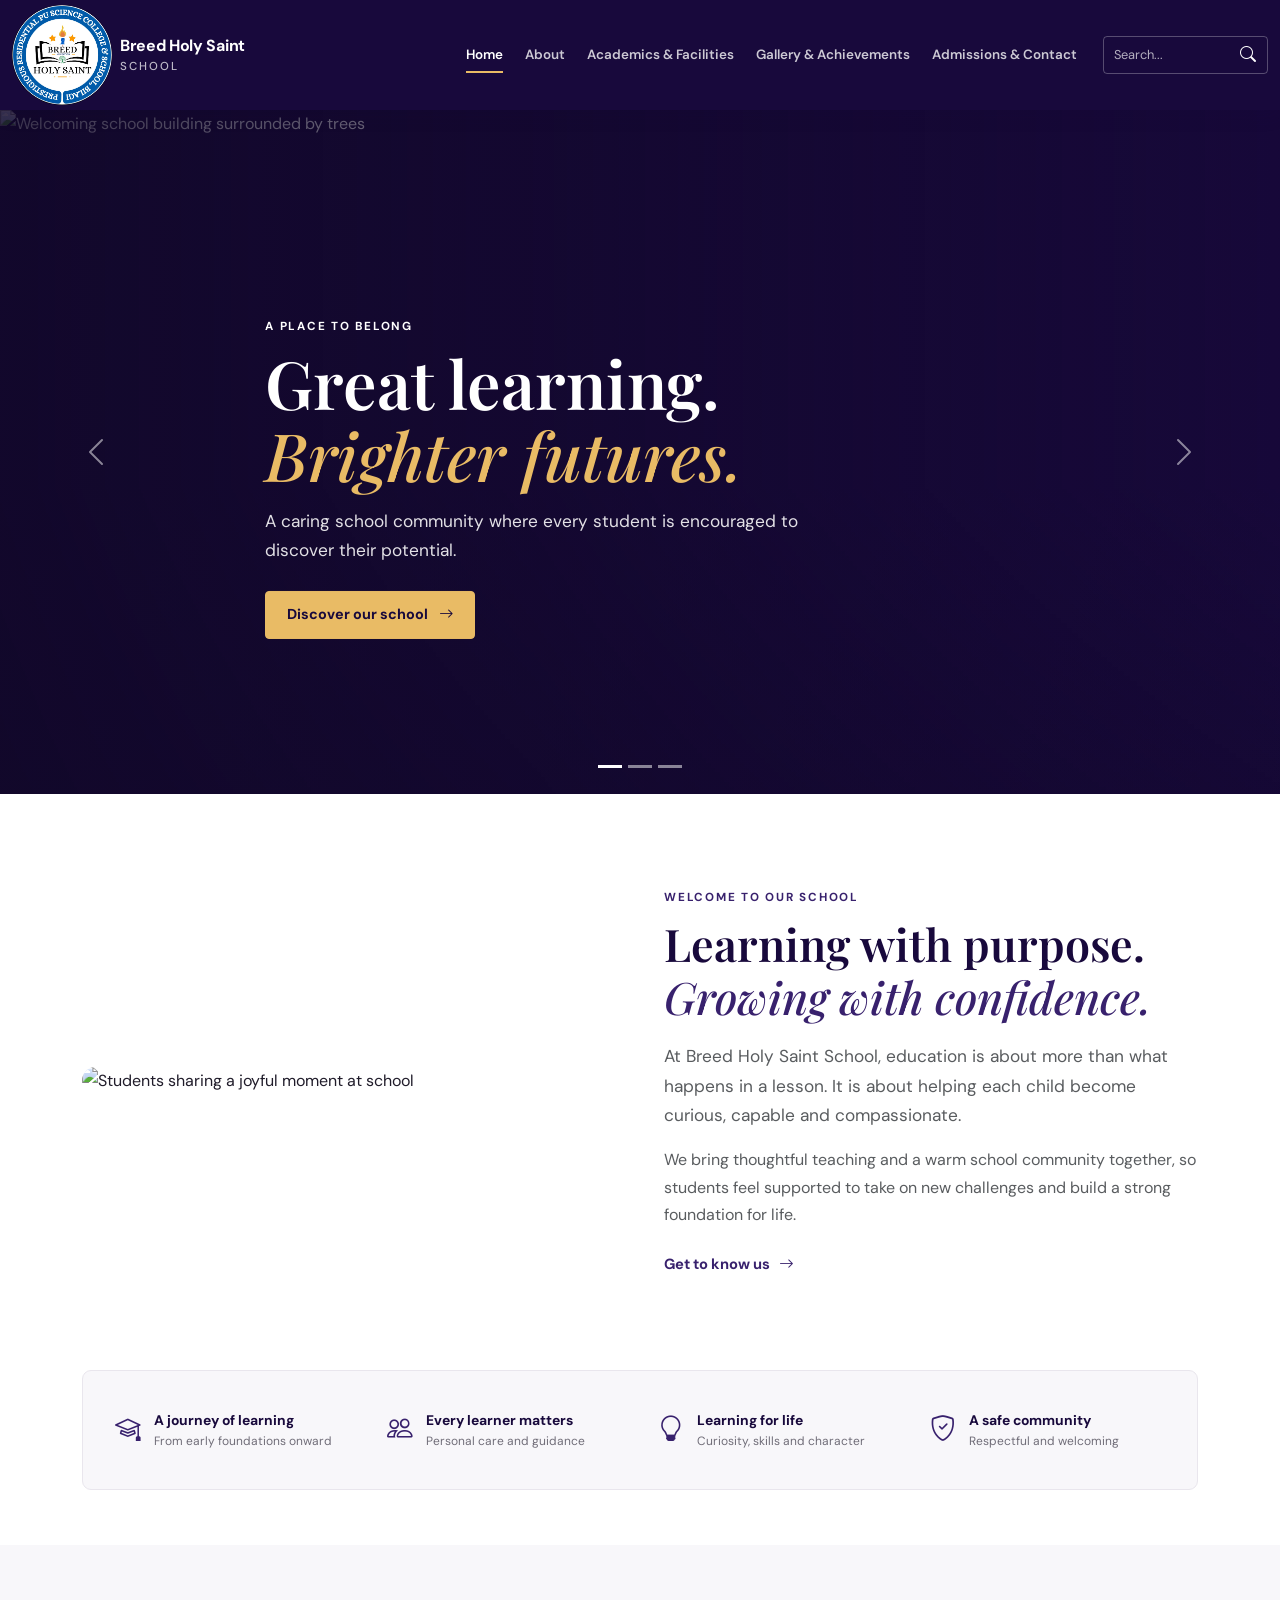
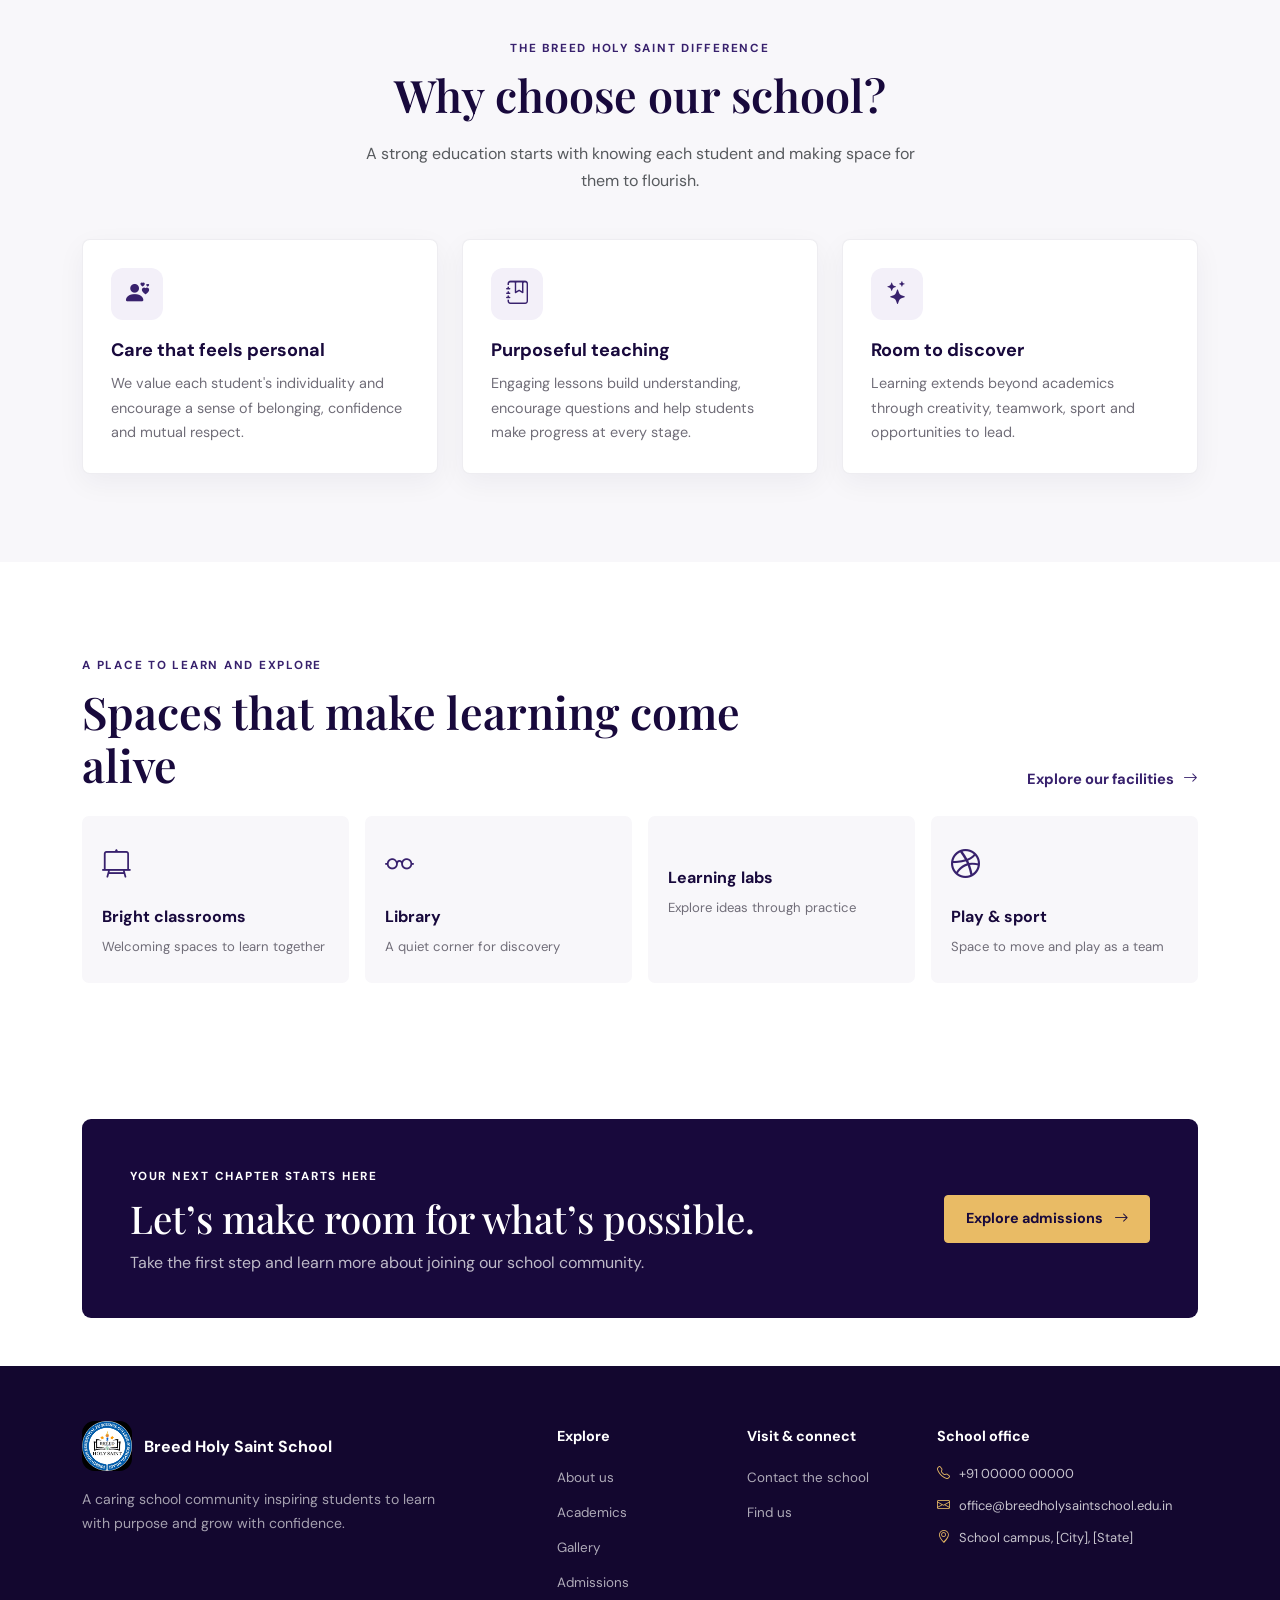
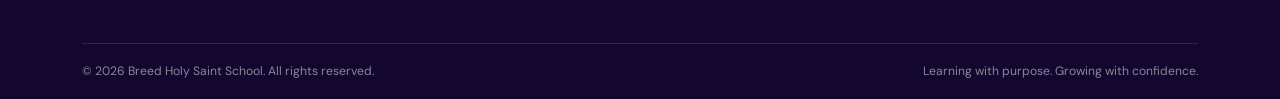
==== index.html @ 8483a45f "first commit" ====
<!doctype html>
<html lang="en">
  <head>
    <meta charset="utf-8">
    <meta name="viewport" content="width=device-width, initial-scale=1">
    <meta name="description" content="Discover Breed Holy Saint School: a caring, inspiring place to learn, grow and prepare for the future.">
    <title>Breed Holy Saint School | Learn, Grow, Flourish</title>
    <link rel="preconnect" href="https://fonts.googleapis.com">
    <link rel="preconnect" href="https://fonts.gstatic.com" crossorigin>
    <link href="https://fonts.googleapis.com/css2?family=DM+Sans:wght@400;500;600;700&family=Playfair+Display:wght@500;600;700&display=swap" rel="stylesheet">
    <link href="https://cdn.jsdelivr.net/npm/bootstrap@5.3.8/dist/css/bootstrap.min.css" rel="stylesheet">
    <link href="https://cdn.jsdelivr.net/npm/bootstrap-icons@1.11.3/font/bootstrap-icons.min.css" rel="stylesheet">
    <link href="assets/css/common.css" rel="stylesheet">
    <link href="assets/css/index.css" rel="stylesheet">
  </head>
  <body>
    <a class="skip-link" href="#main-content">Skip to main content</a>
    <nav class="navbar navbar-expand-lg navbar-dark site-navbar sticky-top" aria-label="Main navigation">
      <div class="container-fluid">
        <a class="navbar-brand d-flex align-items-center gap-2" href="index.html" aria-label="Breed Holy Saint School home"> <img src="./assets/images/HolySaintSchool.jpg.jpg" style="border-radius: 50%; height: 100px;"> <span class="brand-name">Breed Holy Saint <small>School</small></span> </a>
        <button class="navbar-toggler" type="button" data-bs-toggle="collapse" data-bs-target="#mainNav" aria-controls="mainNav" aria-expanded="false" aria-label="Toggle navigation"> <span class="navbar-toggler-icon"></span> </button>
        <div class="collapse navbar-collapse" id="mainNav">
          <ul class="navbar-nav ms-auto align-items-lg-center">
            <li class="nav-item">
              <a class="nav-link active" aria-current="page" href="index.html">Home</a>
            </li>
            <li class="nav-item">
              <a class="nav-link" href="about.html">About</a>
            </li>
            <li class="nav-item">
              <a class="nav-link" href="academics.html">Academics &amp; Facilities</a>
            </li>
            <li class="nav-item">
              <a class="nav-link" href="gallery.html">Gallery &amp; Achievements</a>
            </li>
            <li class="nav-item">
              <a class="nav-link" href="admissions.html">Admissions &amp; Contact</a>
            </li>
          </ul>
          <form class="nav-search ms-lg-3 mt-3 mt-lg-0" role="search" data-site-search>
            <label class="visually-hidden" for="site-search-home">Search the website</label>
            <input id="site-search-home" type="search" placeholder="Search..." aria-label="Search the website">
            <button type="submit" aria-label="Submit search"><i class="bi bi-search" aria-hidden="true"></i></button>
          </form>
        </div>
      </div>
    </nav>
    <main id="main-content">
      <section class="hero-carousel" aria-label="Life at Breed Holy Saint School">
        <div id="schoolCarousel" class="carousel slide carousel-fade" data-bs-ride="carousel" data-bs-interval="6000">
          <div class="carousel-indicators">
            <button type="button" data-bs-target="#schoolCarousel" data-bs-slide-to="0" class="active" aria-current="true" aria-label="Slide 1"></button>
            <button type="button" data-bs-target="#schoolCarousel" data-bs-slide-to="1" aria-label="Slide 2"></button>
            <button type="button" data-bs-target="#schoolCarousel" data-bs-slide-to="2" aria-label="Slide 3"></button>
          </div>
          <div class="carousel-inner">
            <div class="carousel-item active">
              <img src="https://images.unsplash.com/photo-1580582932707-520aed937b7b?auto=format&amp;fit=crop&amp;w=2000&amp;q=85" class="d-block w-100 hero-image" alt="Welcoming school building surrounded by trees">
              <div class="hero-shade"></div>
              <div class="container carousel-caption text-start">
                <span class="eyebrow text-white">A place to belong</span>
                <h1>Great learning.<br><em>Brighter futures.</em></h1>
                <p>A caring school community where every student is encouraged to discover their potential.</p>
                <a class="btn btn-gold" href="about.html">Discover our school <i class="bi bi-arrow-right ms-2"></i></a>
              </div>
            </div>
            <div class="carousel-item">
              <img src="https://images.unsplash.com/photo-1509062522246-3755977927d7?auto=format&amp;fit=crop&amp;w=2000&amp;q=85" class="d-block w-100 hero-image" alt="Students learning together in a bright classroom">
              <div class="hero-shade"></div>
              <div class="container carousel-caption text-start">
                <span class="eyebrow text-white">Curiosity in every classroom</span>
                <h2>Confident learners.<br><em>Kind citizens.</em></h2>
                <p>Meaningful lessons and supportive teachers help children thrive inside and outside the classroom.</p>
                <a class="btn btn-gold" href="academics.html">Explore academics <i class="bi bi-arrow-right ms-2"></i></a>
              </div>
            </div>
            <div class="carousel-item">
              <img src="https://images.unsplash.com/photo-1529390079861-591de354faf5?auto=format&amp;fit=crop&amp;w=2000&amp;q=85" class="d-block w-100 hero-image" alt="Students taking part in a school activity">
              <div class="hero-shade"></div>
              <div class="container carousel-caption text-start">
                <span class="eyebrow text-white">More than a classroom</span>
                <h2>Find your spark.<br><em>Grow together.</em></h2>
                <p>From sports and the arts to service and leadership, there is room here for every kind of talent.</p>
                <a class="btn btn-gold" href="gallery.html">See school life <i class="bi bi-arrow-right ms-2"></i></a>
              </div>
            </div>
          </div>
          <button class="carousel-control-prev" type="button" data-bs-target="#schoolCarousel" data-bs-slide="prev" aria-label="Previous slide"><span class="carousel-control-prev-icon"></span></button>
          <button class="carousel-control-next" type="button" data-bs-target="#schoolCarousel" data-bs-slide="next" aria-label="Next slide"><span class="carousel-control-next-icon"></span></button>
        </div>
      </section>
      <section class="welcome-section section-space">
        <div class="container">
          <div class="row g-5 align-items-center">
            <div class="col-lg-6">
              <div class="">
                <img src="https://images.unsplash.com/photo-1503676260728-1c00da094a0b?auto=format&amp;fit=crop&amp;w=1000&amp;q=85" alt="Students sharing a joyful moment at school" class="img-fluid rounded-4">
                
              </div>
            </div>
            <div class="col-lg-6">
              <span class="eyebrow">Welcome to our school</span>
              <h2 class="section-title">Learning with purpose.<br><em>Growing with confidence.</em></h2>
              <p class="text-muted lead-copy">At Breed Holy Saint School, education is about more than what happens in a lesson. It is about helping each child become curious, capable and compassionate.</p>
              <p class="text-muted">We bring thoughtful teaching and a warm school community together, so students feel supported to take on new challenges and build a strong foundation for life.</p>
              <a href="about.html" class="text-link">Get to know us <i class="bi bi-arrow-right"></i></a>
            </div>
          </div>
        </div>
      </section>
      <section class="quick-info section-space-sm">
        <div class="container">
          <div class="row g-0 info-strip">
            <div class="col-6 col-lg-3 info-item">
              <i class="bi bi-mortarboard"></i>
              <div><strong>A journey of learning</strong><span>From early foundations onward</span></div>
            </div>
            <div class="col-6 col-lg-3 info-item">
              <i class="bi bi-people"></i>
              <div><strong>Every learner matters</strong><span>Personal care and guidance</span></div>
            </div>
            <div class="col-6 col-lg-3 info-item">
              <i class="bi bi-lightbulb"></i>
              <div><strong>Learning for life</strong><span>Curiosity, skills and character</span></div>
            </div>
            <div class="col-6 col-lg-3 info-item">
              <i class="bi bi-shield-check"></i>
              <div><strong>A safe community</strong><span>Respectful and welcoming</span></div>
            </div>
          </div>
        </div>
      </section>
      <section class="section-space why-section">
        <div class="container">
          <div class="section-heading text-center">
            <span class="eyebrow">The Breed Holy Saint difference</span>
            <h2 class="section-title">Why choose our school?</h2>
            <p class="text-muted mx-auto">A strong education starts with knowing each student and making space for them to flourish.</p>
          </div>
          <div class="row g-4 mt-3">
            <div class="col-md-6 col-lg-4">
              <article class="feature-card">
                <span class="icon-box"><i class="bi bi-person-hearts"></i></span>
                <h3>Care that feels personal</h3>
                <p>We value each student's individuality and encourage a sense of belonging, confidence and mutual respect.</p>
              </article>
            </div>
            <div class="col-md-6 col-lg-4">
              <article class="feature-card">
                <span class="icon-box"><i class="bi bi-journal-bookmark"></i></span>
                <h3>Purposeful teaching</h3>
                <p>Engaging lessons build understanding, encourage questions and help students make progress at every stage.</p>
              </article>
            </div>
            <div class="col-md-6 col-lg-4">
              <article class="feature-card">
                <span class="icon-box"><i class="bi bi-stars"></i></span>
                <h3>Room to discover</h3>
                <p>Learning extends beyond academics through creativity, teamwork, sport and opportunities to lead.</p>
              </article>
            </div>
          </div>
        </div>
      </section>
      <section class="section-space facilities-section">
        <div class="container">
          <div class="row align-items-end mb-4">
            <div class="col-lg-8">
              <span class="eyebrow">A place to learn and explore</span>
              <h2 class="section-title mb-0">Spaces that make learning come alive</h2>
            </div>
            <div class="col-lg-4 text-lg-end mt-3 mt-lg-0">
              <a href="academics.html" class="text-link">Explore our facilities <i class="bi bi-arrow-right"></i></a>
            </div>
          </div>
          <div class="row g-3 facility-grid">
            <div class="col-6 col-lg-3">
              <div class="facility-tile">
                <i class="bi bi-easel2"></i>
                <h3>Bright classrooms</h3>
                <p>Welcoming spaces to learn together</p>
              </div>
            </div>
            <div class="col-6 col-lg-3">
              <div class="facility-tile">
                <i class="bi bi-eyeglasses"></i>
                <h3>Library</h3>
                <p>A quiet corner for discovery</p>
              </div>
            </div>
            <div class="col-6 col-lg-3">
              <div class="facility-tile">
                <i class="bi bi-flask"></i>
                <h3>Learning labs</h3>
                <p>Explore ideas through practice</p>
              </div>
            </div>
            <div class="col-6 col-lg-3">
              <div class="facility-tile">
                <i class="bi bi-dribbble"></i>
                <h3>Play &amp; sport</h3>
                <p>Space to move and play as a team</p>
              </div>
            </div>
          </div>
        </div>
      </section>
      <section class="admission-banner section-space-sm">
        <div class="container">
          <div class="admission-banner-inner">
            <div>
              <span class="eyebrow text-white">Your next chapter starts here</span>
              <h2>Let’s make room for what’s possible.</h2>
              <p>Take the first step and learn more about joining our school community.</p>
            </div>
            <a class="btn btn-gold flex-shrink-0" href="admissions.html">Explore admissions <i class="bi bi-arrow-right ms-2"></i></a>
          </div>
        </div>
      </section>
    </main>
    <footer class="site-footer">
      <div class="container">
        <div class="row gy-4">
          <div class="col-lg-5">
            <a class="footer-brand" href="index.html"> <span><img src="./assets/images/HolySaintSchool.jpg.jpg" style="border-radius: 25%; height: 50px;"> </span> <span>Breed Holy Saint School</span> </a>
            <p class="footer-intro">A caring school community inspiring students to learn with purpose and grow with confidence.</p>
          </div>
          <div class="col-6 col-lg-2">
            <h2 class="footer-heading">Explore</h2>
            <ul class="footer-links">
              <li>
                <a href="about.html">About us</a>
              </li>
              <li>
                <a href="academics.html">Academics</a>
              </li>
              <li>
                <a href="gallery.html">Gallery</a>
              </li>
              <li>
                <a href="admissions.html">Admissions</a>
              </li>
            </ul>
          </div>
          <div class="col-6 col-lg-2">
            <h2 class="footer-heading">Visit &amp; connect</h2>
            <ul class="footer-links">
              <li>
                <a href="admissions.html#contact">Contact the school</a>
              </li>
              <li>
                <a href="admissions.html#location">Find us</a>
              </li>
            </ul>
          </div>
          <div class="col-lg-3">
            <h2 class="footer-heading">School office</h2>
            <p class="footer-contact"><i class="bi bi-telephone"></i> +91 00000 00000</p>
            <p class="footer-contact"><i class="bi bi-envelope"></i> office@breedholysaintschool.edu.in</p>
            <p class="footer-contact"><i class="bi bi-geo-alt"></i> School campus, [City], [State]</p>
          </div>
        </div>
        <div class="footer-bottom"><span>© <span data-current-year></span> Breed Holy Saint School. All rights reserved.</span><span>Learning with purpose. Growing with confidence.</span></div>
      </div>
    </footer>
    <script src="https://cdn.jsdelivr.net/npm/bootstrap@5.3.8/dist/js/bootstrap.bundle.min.js"></script>
    <script src="assets/js/index.js"></script>
  </body>
</html>
---- assets/css/common.css ----
:root {
  --purple: #18093c;
  --purple-mid: #38216d;
  --purple-light: #f3f0f9;
  --gold: #e9bb65;
  --ink: #201c2a;
  --muted: #706d78;
  --line: #e9e6ed;
  --surface: #fff;
  --soft: #f8f7fa;
  --font-body: "DM Sans", sans-serif;
  --font-heading: "Playfair Display", Georgia, serif;
}
* {
  box-sizing: border-box;
}
html {
  scroll-behavior: smooth;
  scroll-padding-top: 90px;
}
body {
  margin: 0;
  color: var(--ink);
  background: var(--surface);
  font-family: var(--font-body);
  font-size: 16px;
  line-height: 1.7;
}
a {
  color: inherit;
}
.skip-link {
  position: absolute;
  z-index: 2000;
  top: 8px;
  left: 8px;
  padding: 8px 14px;
  color: var(--purple);
  background: white;
  border-radius: 5px;
  transform: translateY(-150%);
}
.skip-link:focus {
  transform: translateY(0);
}
.site-navbar {
  min-height: 82px;
  padding: 0px 0;
  background: var(--purple);
  box-shadow: 0 4px 18px rgb(24 9 60 / 13%);
}
.navbar-brand {
  margin-right: 1.5rem;
}
.brand-mark {
  display: inline-grid;
  width: 47px;
  height: 47px;
  place-items: center;
  flex: 0 0 auto;
  color: var(--purple);
  background: var(--gold);
  border: 2px solid rgb(255 255 255 / 75%);
  border-radius: 50%;
  font-size: 1.35rem;
}
.brand-name {
  color: #fff;
  font-size: 1rem;
  font-weight: 700;
  line-height: 1.15;
  letter-spacing: -.02em;
}
.brand-name small {
  display: block;
  margin-top: 4px;
  color: rgb(255 255 255 / 72%);
  font-size: .72rem;
  font-weight: 500;
  letter-spacing: .17em;
  text-transform: uppercase;
}
.site-navbar .navbar-nav {
  gap: 2px;
}
.site-navbar .nav-link {
  position: relative;
  padding: 9px 10px !important;
  color: rgb(255 255 255 / 78%);
  font-size: .84rem;
  font-weight: 600;
  white-space: nowrap;
  transition: color .2s ease;
}
.site-navbar .nav-link:hover {
  color: #fff !important;
}
.site-navbar .nav-link:focus {
  color: #fff !important;
}
.site-navbar .nav-link.active {
  color: #fff !important;
}
.site-navbar .nav-link.active::after {
  position: absolute;
  right: 10px;
  bottom: 2px;
  left: 10px;
  height: 2px;
  background: var(--gold);
  content: "";
}
.navbar-toggler {
  border-color: rgb(255 255 255 / 32%);
}
.navbar-toggler:focus {
  box-shadow: 0 0 0 .2rem rgb(233 187 101 / 35%);
}
.nav-search {
  display: flex;
  height: 38px;
  border: 1px solid rgb(255 255 255 / 27%);
  border-radius: 4px;
  overflow: hidden;
}
.nav-search input {
  width: 125px;
  min-width: 0;
  padding: 0 10px;
  color: #fff;
  background: transparent;
  border: 0;
  outline: 0;
  font: inherit;
  font-size: .8rem;
}
.nav-search input::placeholder {
  color: rgb(255 255 255 / 68%);
}
.nav-search button {
  padding: 0 11px;
  color: #fff;
  background: transparent;
  border: 0;
}
.nav-search:focus-within {
  border-color: var(--gold);
  box-shadow: 0 0 0 2px rgb(233 187 101 / 22%);
}
.eyebrow {
  display: inline-block;
  margin-bottom: .65rem;
  color: var(--purple-mid);
  font-size: .73rem;
  font-weight: 700;
  letter-spacing: .15em;
  text-transform: uppercase;
}
.page-hero h1 {
  margin: 0 0 1rem;
  font-family: var(--font-heading);
  font-size: clamp(2.7rem, 5.2vw, 4.7rem);
  font-weight: 600;
  line-height: 1.08;
}
.page-hero h1 em {
  color: var(--gold);
  font-weight: 500;
}
.btn {
  padding: 12px 21px;
  border-radius: 4px;
  font-size: .9rem;
  font-weight: 700;
  transition: background-color .2s ease, color .2s ease, transform .2s ease, box-shadow .2s ease;
}
.btn:hover {
  transform: translateY(-2px);
}
.btn-gold {
  color: var(--purple);
  background: var(--gold);
  border: 1px solid var(--gold);
}
.btn-gold:hover {
  color: var(--purple);
  background: #f2ca7c;
  border-color: #f2ca7c;
  box-shadow: 0 7px 18px rgb(0 0 0 / 15%);
}
.btn-gold:focus {
  color: var(--purple);
  background: #f2ca7c;
  border-color: #f2ca7c;
  box-shadow: 0 7px 18px rgb(0 0 0 / 15%);
}
.section-space {
  padding: 88px 0;
}
.section-space-sm {
  padding: 48px 0;
}
.section-title {
  margin: 0 0 1.15rem;
  color: var(--purple);
  font-family: var(--font-heading);
  font-size: clamp(2rem, 3.5vw, 3rem);
  font-weight: 600;
  line-height: 1.18;
}
.section-title em {
  color: var(--purple-mid);
  font-weight: 500;
}
.text-link {
  display: inline-flex;
  align-items: center;
  gap: 9px;
  margin-top: .5rem;
  color: var(--purple-mid);
  font-size: .92rem;
  font-weight: 700;
  text-decoration: none;
}
.text-link i {
  transition: transform .2s ease;
}
.text-link:hover {
  color: var(--purple);
}
.text-link:hover i {
  transform: translateX(4px);
}
.section-heading {
  max-width: 690px;
  margin: 0 auto 20px;
}
.section-heading > p {
  max-width: 580px;
}
.soft-section {
  background: var(--soft);
}
.feature-card {
  height: 100%;
  padding: 28px;
  background: #fff;
  border: 1px solid rgb(24 9 60 / 7%);
  border-radius: 8px;
  box-shadow: 0 9px 28px rgb(24 9 60 / 5%);
}
.feature-card {
  transition: transform .22s ease, box-shadow .22s ease;
}
.feature-card:hover {
  transform: translateY(-4px);
  box-shadow: 0 15px 35px rgb(24 9 60 / 11%);
}
.icon-box {
  display: grid;
  width: 52px;
  height: 52px;
  margin-bottom: 20px;
  place-items: center;
  color: var(--purple-mid);
  background: var(--purple-light);
  border-radius: 12px;
  font-size: 1.45rem;
}
.feature-card h3 {
  margin-bottom: 10px;
  color: var(--purple);
  font-size: 1.13rem;
  font-weight: 700;
}
.feature-card p {
  margin-bottom: 0;
  color: var(--muted);
  font-size: .9rem;
}
.admission-banner-inner {
  display: flex;
  align-items: center;
  justify-content: space-between;
  gap: 30px;
  padding: 42px 48px;
  color: #fff;
  background: var(--purple);
  border-radius: 9px;
}
.admission-banner-inner .eyebrow {
  margin-bottom: 8px;
}
.admission-banner-inner h2 {
  margin: 0 0 8px;
  font-family: var(--font-heading);
  font-size: clamp(1.8rem, 3vw, 2.5rem);
  line-height: 1.2;
}
.admission-banner-inner p {
  margin: 0;
  color: rgb(255 255 255 / 72%);
}
.site-footer {
  padding: 55px 0 0;
  color: rgb(255 255 255 / 76%);
  background: #13072f;
}
.footer-brand {
  display: inline-flex;
  align-items: center;
  gap: 12px;
  color: #fff;
  font-weight: 700;
  text-decoration: none;
}
.footer-brand .brand-mark {
  width: 42px;
  height: 42px;
  font-size: 1.15rem;
}
.footer-intro {
  max-width: 370px;
  margin: 17px 0 0;
  color: rgb(255 255 255 / 62%);
  font-size: .88rem;
}
.footer-heading {
  margin: 7px 0 17px;
  color: #fff;
  font-size: .9rem;
  font-weight: 700;
}
.footer-links {
  margin: 0;
  padding: 0;
  list-style: none;
}
.footer-links li {
  margin-bottom: 8px;
}
.footer-links a {
  color: rgb(255 255 255 / 66%);
  font-size: .84rem;
  text-decoration: none;
}
.footer-links a:hover {
  color: var(--gold);
}
.footer-contact {
  display: flex;
  gap: 9px;
  margin: 0 0 10px;
  font-size: .81rem;
  overflow-wrap: anywhere;
}
.footer-contact i {
  color: var(--gold);
}
.footer-bottom {
  display: flex;
  justify-content: space-between;
  gap: 20px;
  margin-top: 40px;
  padding: 17px 0;
  color: rgb(255 255 255 / 51%);
  border-top: 1px solid rgb(255 255 255 / 12%);
  font-size: .76rem;
}
.page-hero {
  position: relative;
  padding: 82px 0 91px;
  color: #fff;
  background: linear-gradient(100deg, rgb(24 9 60 / 96%), rgb(45 24 87 / 90%)), url("https://images.unsplash.com/photo-1580582932707-520aed937b7b?auto=format&fit=crop&w=1900&q=80") center 42% / cover;
}
.page-hero .breadcrumb {
  margin-bottom: 34px;
  font-size: .8rem;
}
.page-hero .breadcrumb-item {
  color: rgb(255 255 255 / 70%);
  text-decoration: none;
}
.page-hero .breadcrumb-item a {
  color: rgb(255 255 255 / 70%);
  text-decoration: none;
}
.page-hero .breadcrumb-item.active {
  color: #fff;
}
.page-hero .breadcrumb-item + .breadcrumb-item::before {
  color: rgb(255 255 255 / 43%);
}
.page-hero h1 {
  max-width: 760px;
  font-size: clamp(2.8rem, 5vw, 4.4rem);
}
.page-hero p {
  max-width: 590px;
  margin: 0;
  color: rgb(255 255 255 / 78%);
  font-size: 1.04rem;
}
.page-hero .eyebrow {
  color: var(--gold);
}
.story-image {
  height: 430px;
  object-fit: cover;
}
.notice-card {
  display: flex;
  gap: 13px;
  align-items: flex-start;
  padding: 17px 20px;
  color: var(--purple-mid);
  background: var(--purple-light);
  border-radius: 6px;
  font-size: .86rem;
}
.notice-card > i {
  margin-top: 2px;
  font-size: 1.15rem;
}
.notice-card p {
  color: #51466c;
}
@media (max-width: 1199.98px) {
  .site-navbar .nav-link {
    padding-right: 7px !important;
    padding-left: 7px !important;
    font-size: .79rem;
  }
  .nav-search input {
    width: 98px;
  }}
@media (max-width: 991.98px) {
  .site-navbar .navbar-nav {
    align-items: stretch !important;
    padding-top: 12px;
  }
  .site-navbar .nav-link {
    padding: 10px 4px !important;
    font-size: .9rem;
  }
  .site-navbar .nav-link.active::after {
    right: auto;
    bottom: 3px;
    left: 4px;
    width: 30px;
  }
  .nav-search {
    width: 100%;
    margin-bottom: 10px;
  }
  .nav-search input {
    width: 100%;
  }
  .section-space {
    padding: 68px 0;
  }}
@media (max-width: 767.98px) {
  .site-navbar {
    min-height: 72px;
  }
  .brand-mark {
    width: 42px;
    height: 42px;
  }
  .section-space {
    padding: 58px 0;
  }
  .section-space-sm {
    padding: 34px 0;
  }
  .admission-banner-inner {
    align-items: flex-start;
    flex-direction: column;
    padding: 30px 26px;
  }
  .footer-bottom {
    flex-direction: column;
    gap: 5px;
  }
  .page-hero {
    padding: 55px 0 65px;
  }
  .page-hero .breadcrumb {
    margin-bottom: 25px;
  }
  .story-image {
    height: 340px;
  }}
@media (max-width: 575.98px) {
  .feature-card {
    padding: 22px;
  }}
@media (prefers-reduced-motion: reduce) {
  * {
    scroll-behavior: auto !important;
    transition-duration: .01ms !important;
    animation-duration: .01ms !important;
    animation-iteration-count: 1 !important;
  }
  *::before {
    scroll-behavior: auto !important;
    transition-duration: .01ms !important;
    animation-duration: .01ms !important;
    animation-iteration-count: 1 !important;
  }
  *::after {
    scroll-behavior: auto !important;
    transition-duration: .01ms !important;
    animation-duration: .01ms !important;
    animation-iteration-count: 1 !important;
  }}
---- assets/css/index.css ----
.hero-carousel {
  position: relative;
  color: white;
  background: var(--purple);
}
.hero-image {
  height: min(690px, 76vh);
  min-height: 520px;
  object-fit: cover;
}
.hero-shade {
  position: absolute;
  inset: 0;
  background: linear-gradient(90deg, rgb(17 8 40 / 82%) 0%, rgb(17 8 40 / 57%) 42%, rgb(17 8 40 / 12%) 100%), linear-gradient(0deg, rgb(17 8 40 / 25%), transparent 45%);
}
.hero-carousel .carousel-caption {
  top: 50%;
  right: 10%;
  bottom: auto;
  left: 10%;
  z-index: 2;
  max-width: 750px;
  padding: 0;
  transform: translateY(-43%);
}
.hero-carousel .eyebrow {
  color: var(--gold);
}
.hero-carousel h1 {
  margin: 0 0 1rem;
  font-family: var(--font-heading);
  font-size: clamp(2.7rem, 5.2vw, 4.7rem);
  font-weight: 600;
  line-height: 1.08;
}
.hero-carousel h2 {
  margin: 0 0 1rem;
  font-family: var(--font-heading);
  font-size: clamp(2.7rem, 5.2vw, 4.7rem);
  font-weight: 600;
  line-height: 1.08;
}
.hero-carousel h1 em {
  color: var(--gold);
  font-weight: 500;
}
.hero-carousel h2 em {
  color: var(--gold);
  font-weight: 500;
}
.hero-carousel .carousel-caption p {
  max-width: 550px;
  margin-bottom: 1.6rem;
  color: rgb(255 255 255 / 88%);
  font-size: 1.08rem;
}
.carousel-indicators {
  z-index: 3;
}
.carousel-indicators [data-bs-target] {
  width: 24px;
  height: 3px;
}
.lead-copy {
  font-size: 1.08rem;
}
.image-frame {
  position: relative;
  padding: 0 24px 22px 0;
}
.image-frame::before {
  position: absolute;
  right: 0;
  bottom: 0;
  width: 72%;
  height: 70%;
  border-radius: 18px;
  background: var(--purple-light);
  content: "";
}
.image-frame img {
  position: relative;
  width: 100%;
  height: 420px;
  object-fit: cover;
}
.image-note {
  position: absolute;
  right: -2px;
  bottom: 42px;
  z-index: 1;
  display: flex;
  align-items: center;
  gap: 10px;
  padding: 13px 18px;
  color: var(--purple);
  background: white;
  border-radius: 6px 0 0 6px;
  box-shadow: 0 8px 25px rgb(24 9 60 / 12%);
  font-weight: 700;
}
.image-note i {
  color: #b77d47;
}
.quick-info {
  padding-top: 5px;
  padding-bottom: 55px;
}
.info-strip {
  padding: 25px 14px;
  background: var(--soft);
  border: 1px solid var(--line);
  border-radius: 9px;
}
.info-item {
  display: flex;
  align-items: center;
  gap: 13px;
  padding: 12px 18px;
}
.info-item > i {
  color: var(--purple-mid);
  font-size: 1.6rem;
}
.info-item strong {
  display: block;
}
.info-item span {
  display: block;
}
.info-item strong {
  color: var(--purple);
  font-size: .87rem;
}
.info-item span {
  color: var(--muted);
  font-size: .75rem;
  line-height: 1.45;
}
.why-section {
  background: var(--soft);
}
.facility-tile h3 {
  margin-bottom: 10px;
  color: var(--purple);
  font-size: 1.13rem;
  font-weight: 700;
}
.facility-tile p {
  margin-bottom: 0;
  color: var(--muted);
  font-size: .9rem;
}
.facilities-section {
  background: white;
}
.facility-tile {
  height: 100%;
  padding: 25px 20px;
  background: var(--soft);
  border-radius: 7px;
  transition: background-color .2s ease, transform .2s ease;
}
.facility-tile:hover {
  background: var(--purple-light);
  transform: translateY(-3px);
}
.facility-tile > i {
  display: inline-block;
  margin-bottom: 17px;
  color: var(--purple-mid);
  font-size: 1.8rem;
}
.facility-tile h3 {
  font-size: 1rem;
}
.facility-tile p {
  font-size: .82rem;
}
@media (max-width: 991.98px) {
  .hero-image {
    height: 620px;
  }
  .info-item {
    padding-right: 10px;
    padding-left: 10px;
  }}
@media (max-width: 767.98px) {
  .hero-image {
    height: 570px;
    min-height: 0;
  }
  .hero-shade {
    background: linear-gradient(90deg, rgb(17 8 40 / 79%), rgb(17 8 40 / 43%)), linear-gradient(0deg, rgb(17 8 40 / 30%), transparent);
  }
  .hero-carousel .carousel-caption {
    right: 9%;
    left: 9%;
    transform: translateY(-40%);
  }
  .hero-carousel h1 {
    font-size: clamp(2.5rem, 10vw, 3.5rem);
  }
  .hero-carousel h2 {
    font-size: clamp(2.5rem, 10vw, 3.5rem);
  }
  .hero-carousel .carousel-caption p {
    font-size: .96rem;
  }
  .image-frame img {
    height: 340px;
  }
  .quick-info {
    padding-bottom: 40px;
  }
  .info-strip {
    padding: 14px 8px;
  }
  .info-item {
    gap: 8px;
    padding: 12px 7px;
  }
  .info-item > i {
    font-size: 1.25rem;
  }
  .info-item strong {
    font-size: .76rem;
  }
  .info-item span {
    font-size: .69rem;
  }}
@media (max-width: 575.98px) {
  .hero-image {
    height: 520px;
  }
  .hero-carousel .carousel-control-prev {
    width: 11%;
  }
  .hero-carousel .carousel-control-next {
    width: 11%;
  }
  .hero-carousel .carousel-caption {
    right: 12%;
    left: 12%;
  }
  .image-frame {
    padding-right: 12px;
  }
  .image-frame img {
    height: 290px;
  }
  .image-note {
    right: -3px;
    bottom: 34px;
    padding: 10px 12px;
    font-size: .8rem;
  }
  .info-item {
    align-items: flex-start;
    flex-direction: column;
    gap: 4px;
  }
  .info-item span {
    max-width: 140px;
  }}
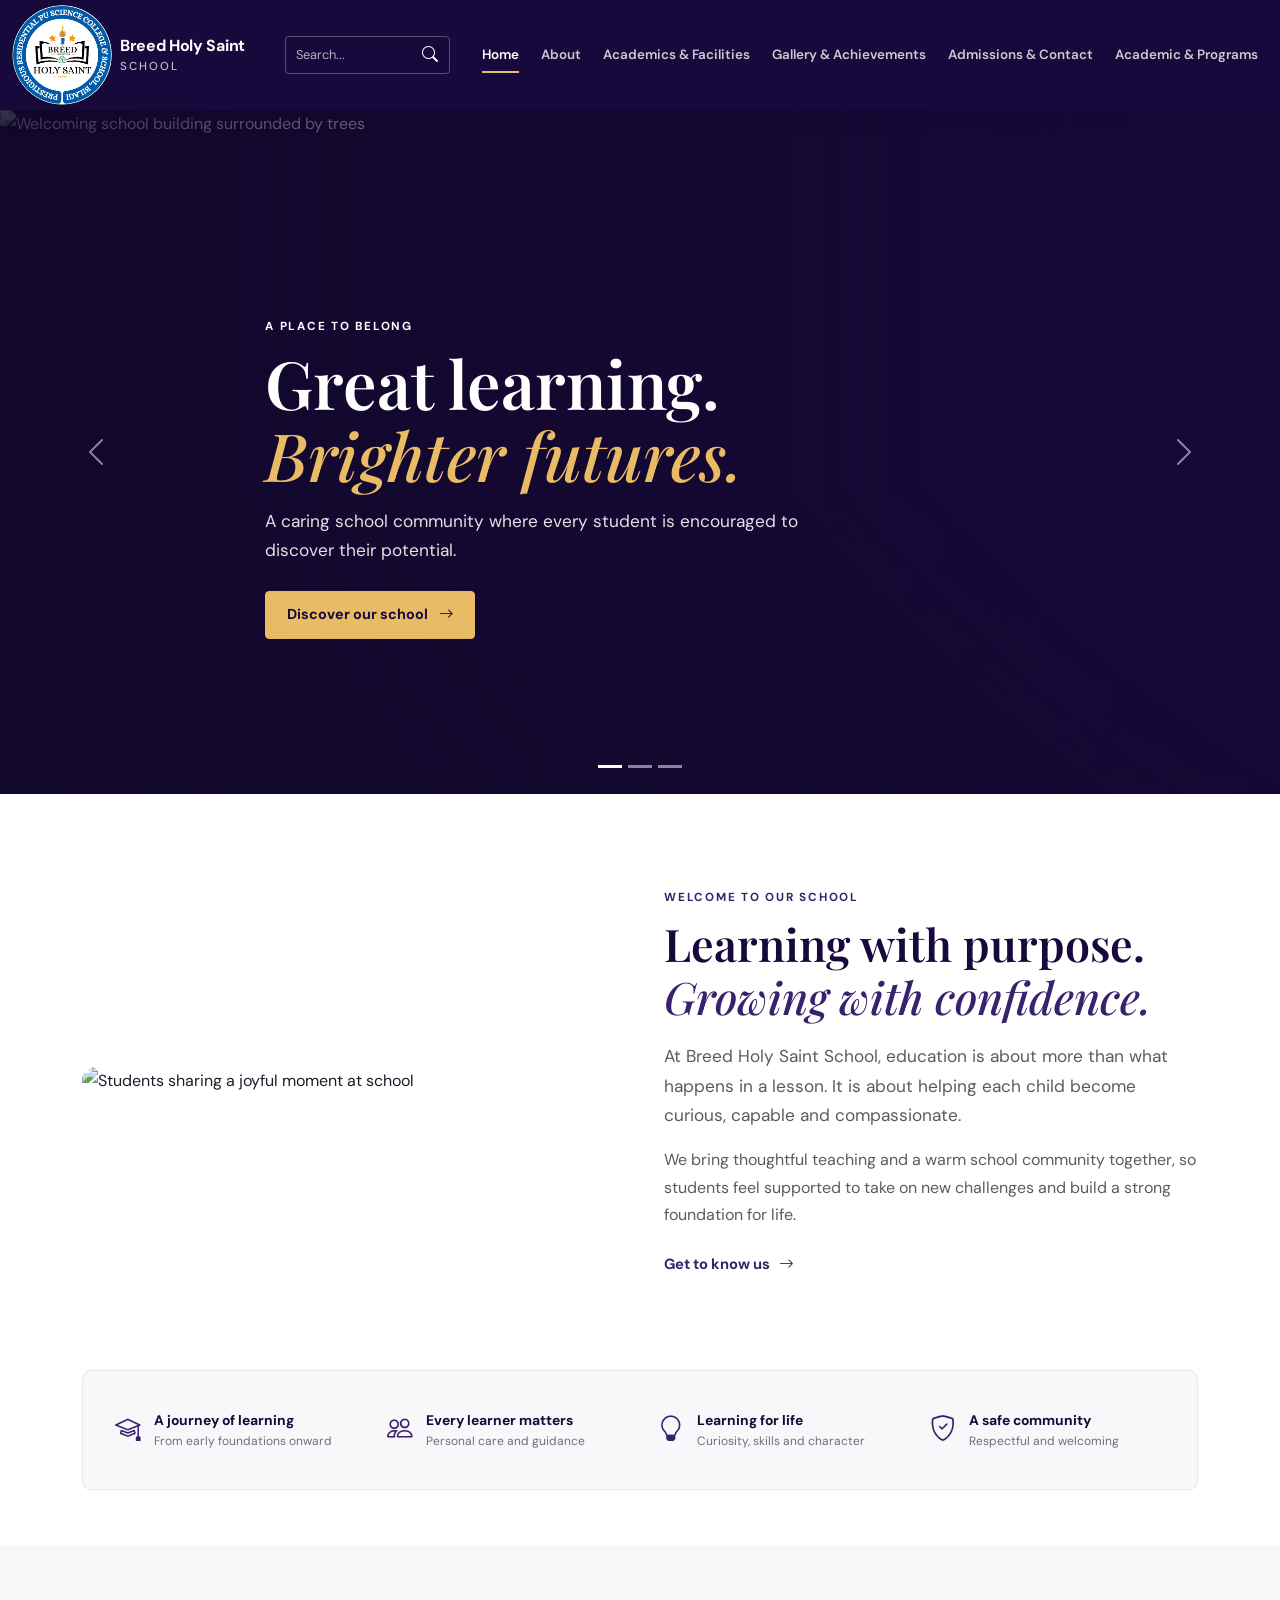
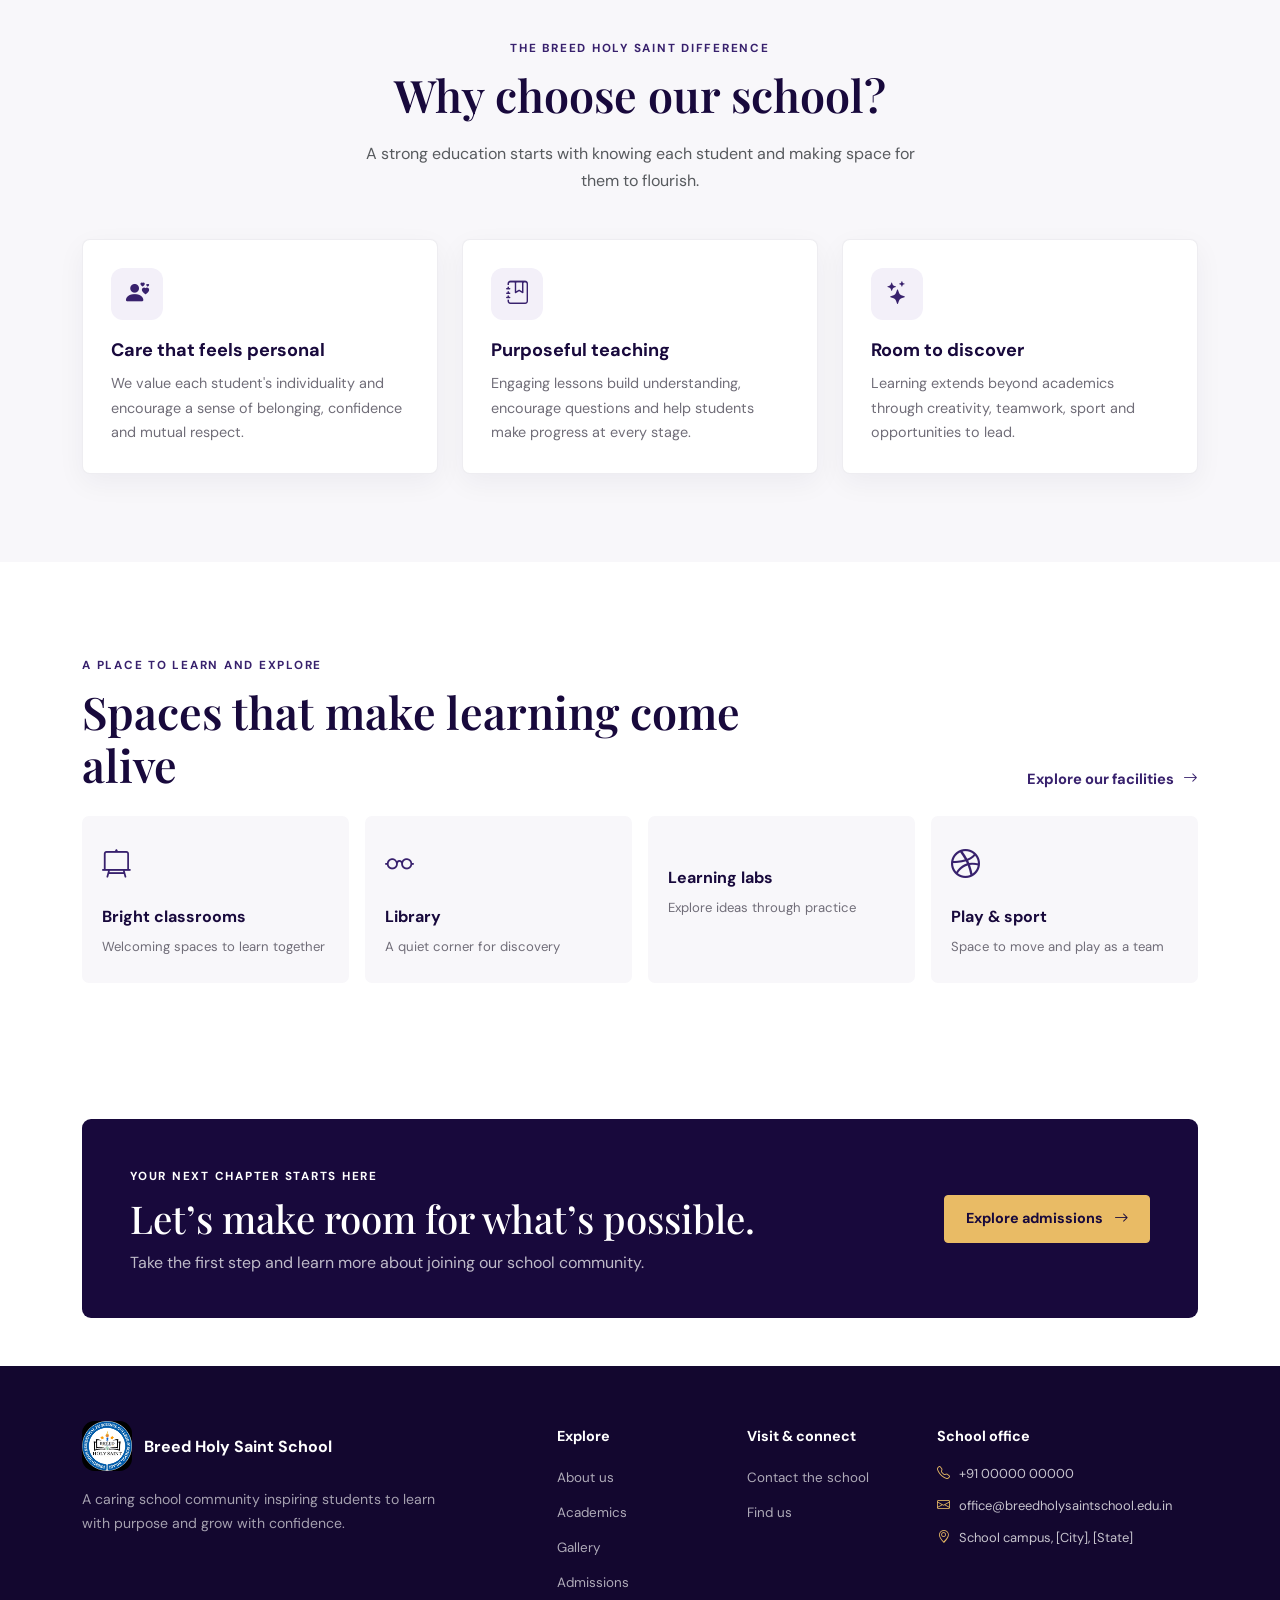
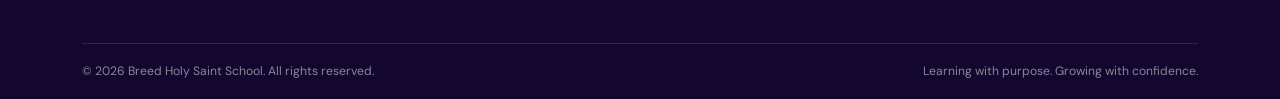
==== commit 6e1c6c66: "commit the file" ====
--- a/index.html
+++ b/index.html
@@ -19,29 +19,34 @@
       <div class="container-fluid">
         <a class="navbar-brand d-flex align-items-center gap-2" href="index.html" aria-label="Breed Holy Saint School home"> <img src="./assets/images/HolySaintSchool.jpg.jpg" style="border-radius: 50%; height: 100px;"> <span class="brand-name">Breed Holy Saint <small>School</small></span> </a>
         <button class="navbar-toggler" type="button" data-bs-toggle="collapse" data-bs-target="#mainNav" aria-controls="mainNav" aria-expanded="false" aria-label="Toggle navigation"> <span class="navbar-toggler-icon"></span> </button>
-        <div class="collapse navbar-collapse" id="mainNav">
-          <ul class="navbar-nav ms-auto align-items-lg-center">
-            <li class="nav-item">
-              <a class="nav-link active" aria-current="page" href="index.html">Home</a>
-            </li>
-            <li class="nav-item">
-              <a class="nav-link" href="about.html">About</a>
-            </li>
-            <li class="nav-item">
-              <a class="nav-link" href="academics.html">Academics &amp; Facilities</a>
-            </li>
-            <li class="nav-item">
-              <a class="nav-link" href="gallery.html">Gallery &amp; Achievements</a>
-            </li>
-            <li class="nav-item">
-              <a class="nav-link" href="admissions.html">Admissions &amp; Contact</a>
-            </li>
-          </ul>
-          <form class="nav-search ms-lg-3 mt-3 mt-lg-0" role="search" data-site-search>
+         <form class="nav-search ms-lg-3 mt-3 mt-lg-0" role="search" data-site-search>
             <label class="visually-hidden" for="site-search-home">Search the website</label>
             <input id="site-search-home" type="search" placeholder="Search..." aria-label="Search the website">
             <button type="submit" aria-label="Submit search"><i class="bi bi-search" aria-hidden="true"></i></button>
           </form>
+        <div class="collapse navbar-collapse" id="mainNav">
+
+          <ul class="navbar-nav ms-auto align-items-lg-center">
+            <li class="nav-item">
+              <a class="nav-link active" aria-current="page" href="index.html">Home</a>
+            </li>
+            <li class="nav-item">
+              <a class="nav-link" href="about.html">About</a>
+            </li>
+            <li class="nav-item">
+              <a class="nav-link" href="academics.html">Academics &amp; Facilities</a>
+            </li>
+            <li class="nav-item">
+              <a class="nav-link" href="gallery.html">Gallery &amp; Achievements</a>
+            </li>
+            <li class="nav-item">
+              <a class="nav-link" href="admissions.html">Admissions &amp; Contact</a>
+            </li>
+            <li class="nav-item">
+              <a class="nav-link" href="admissions.html">Academic  &amp; Programs</a>
+            </li>
+          </ul>
+          
         </div>
       </div>
     </nav>
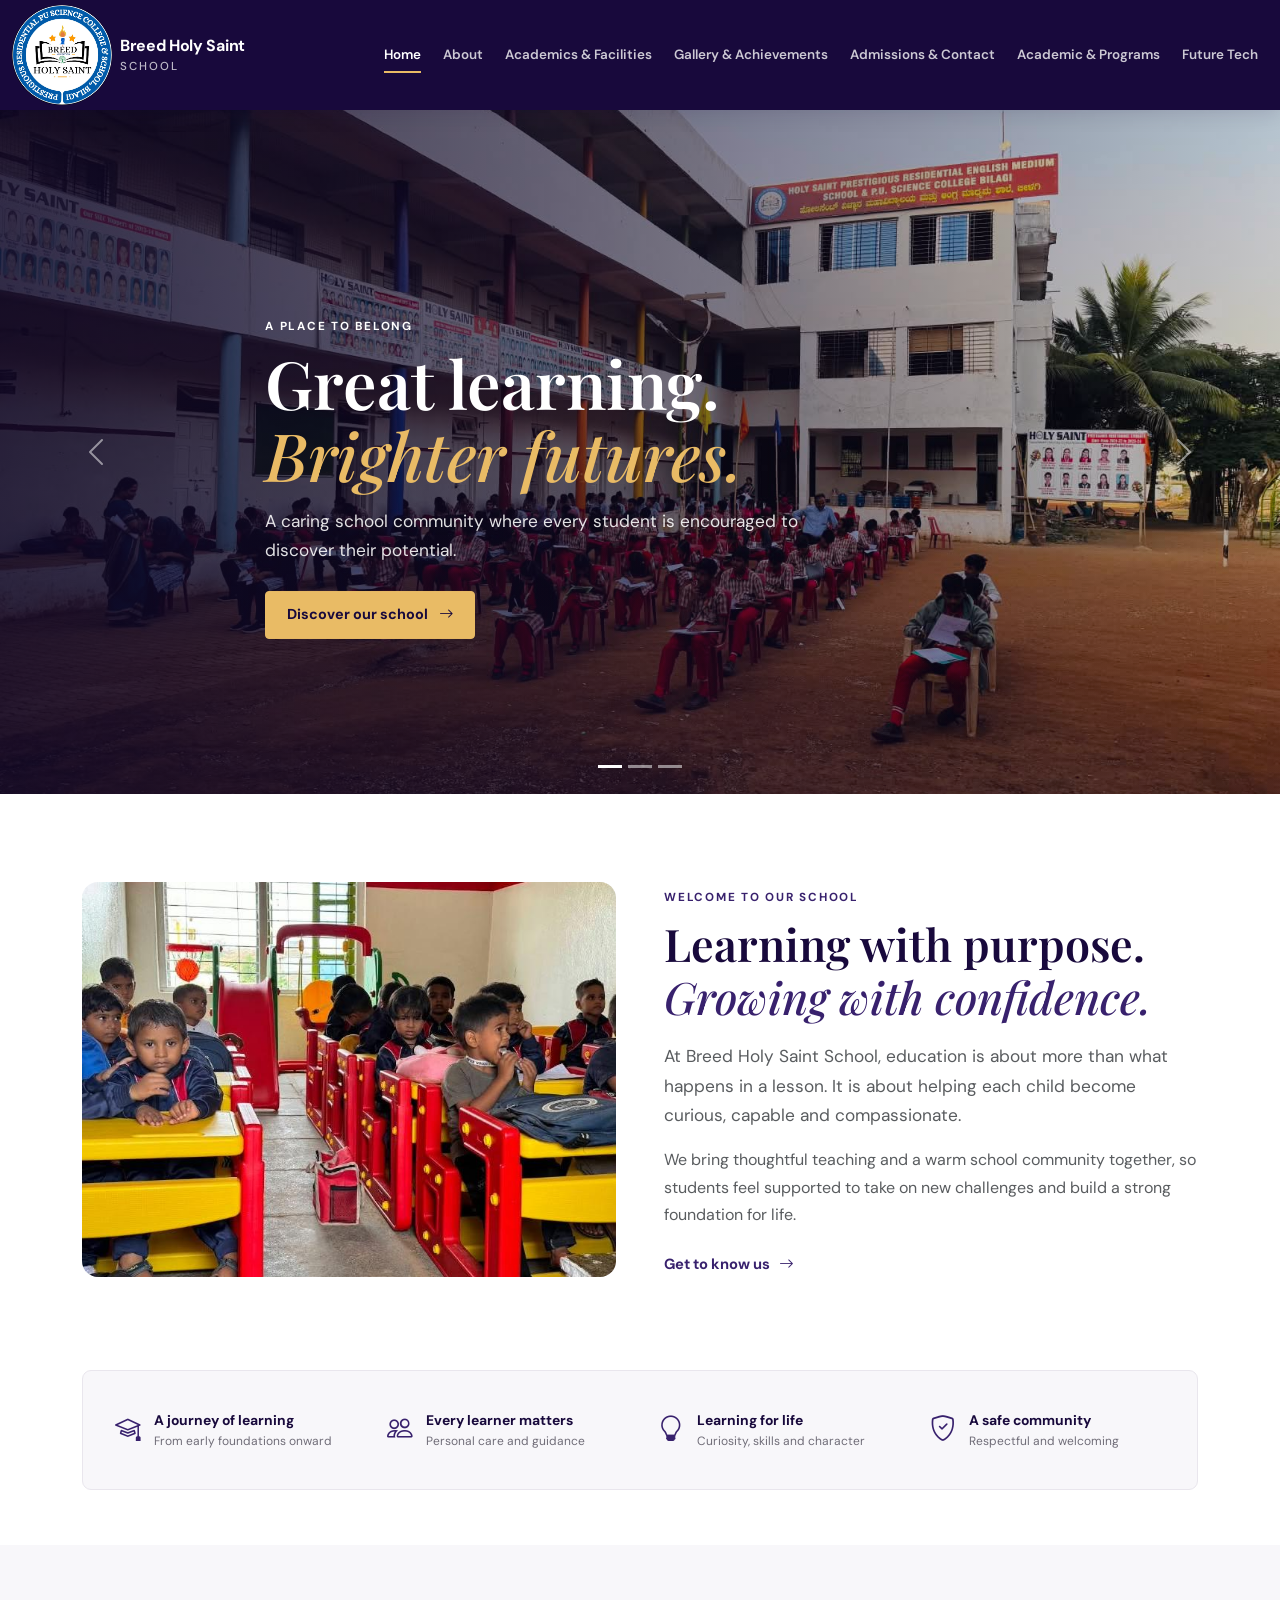
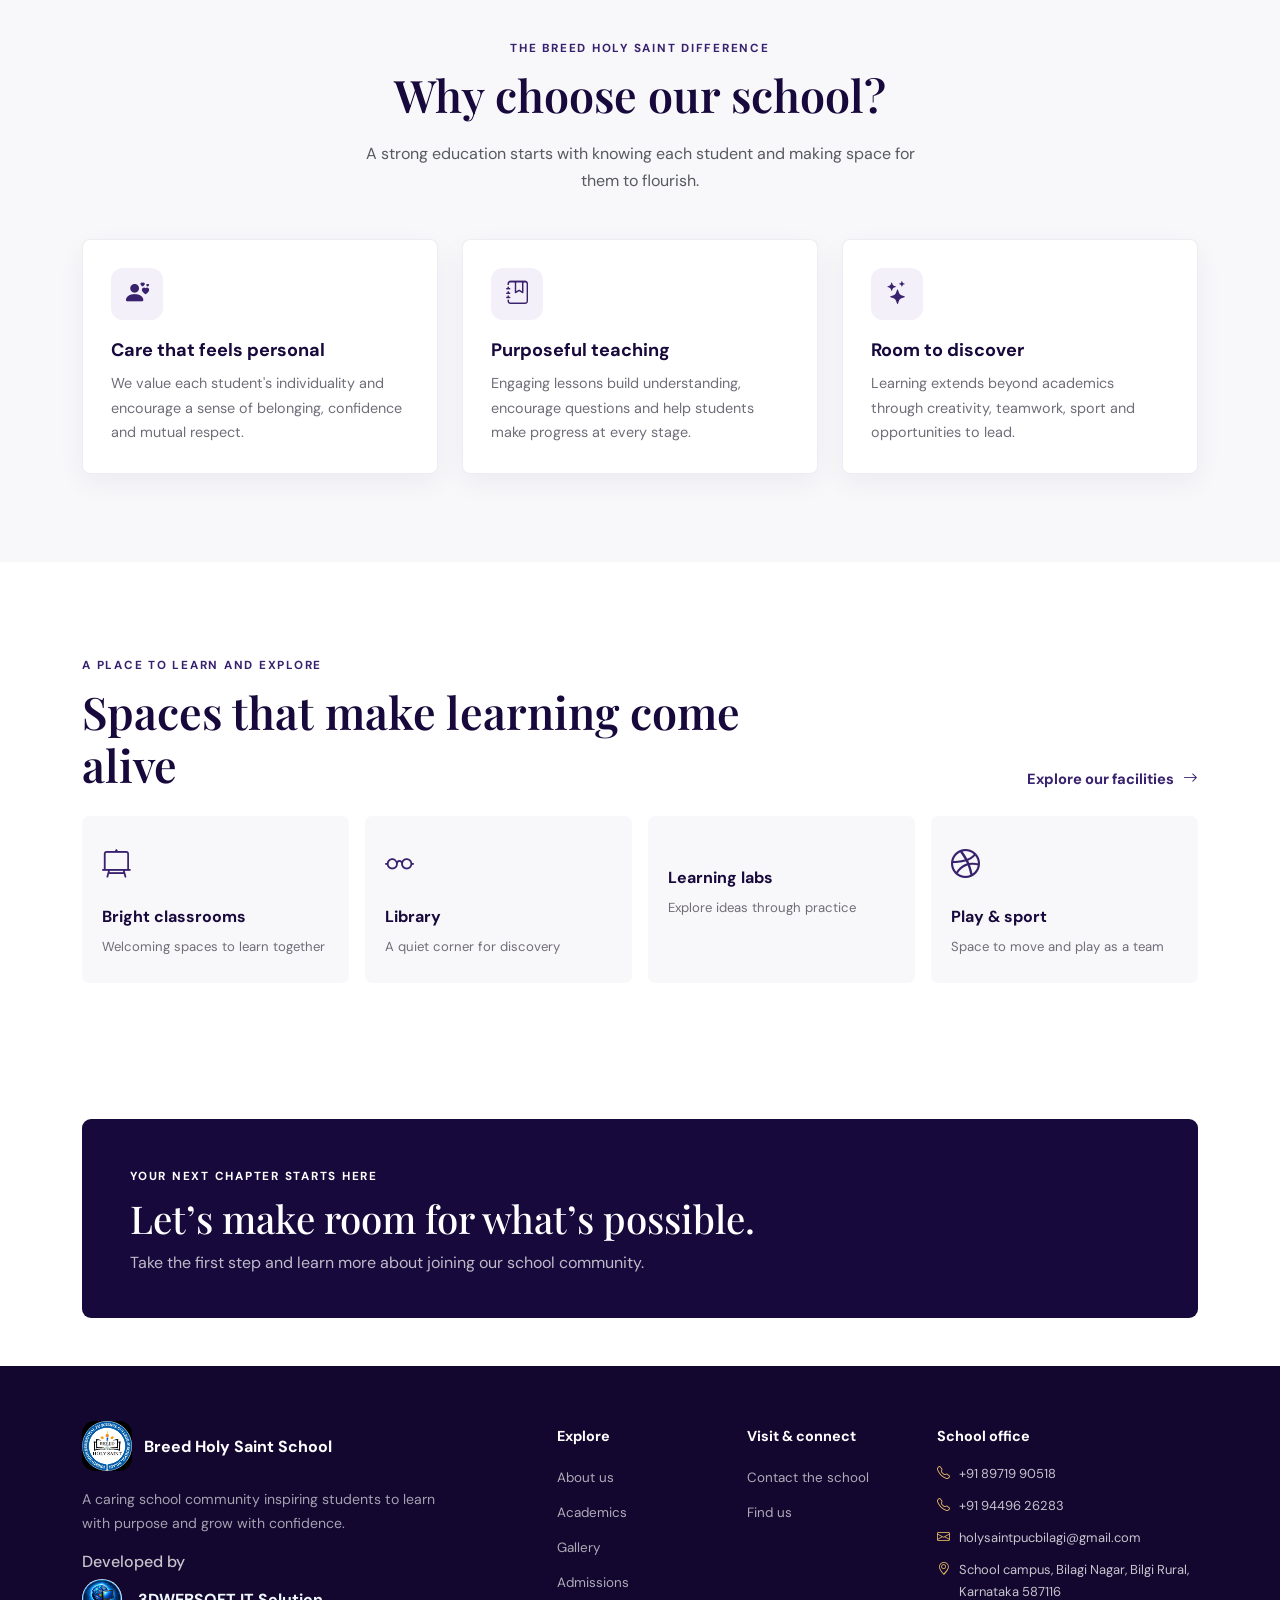
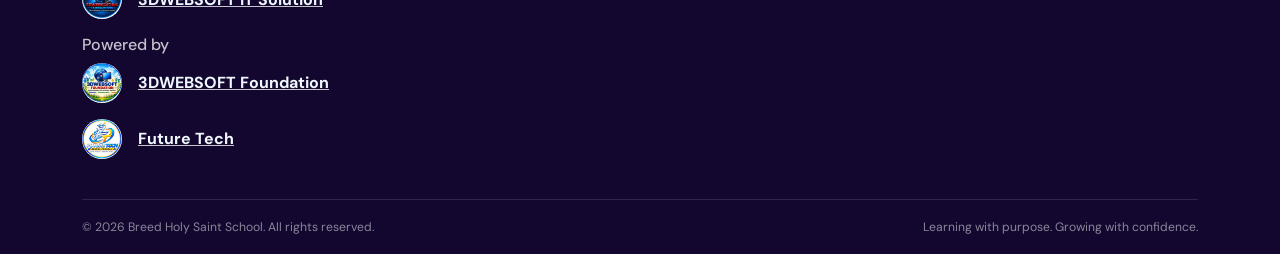
==== commit 2910466b: "Updated school website" ====
--- a/index.html
+++ b/index.html
@@ -17,13 +17,12 @@
     <a class="skip-link" href="#main-content">Skip to main content</a>
     <nav class="navbar navbar-expand-lg navbar-dark site-navbar sticky-top" aria-label="Main navigation">
       <div class="container-fluid">
-        <a class="navbar-brand d-flex align-items-center gap-2" href="index.html" aria-label="Breed Holy Saint School home"> <img src="./assets/images/HolySaintSchool.jpg.jpg" style="border-radius: 50%; height: 100px;"> <span class="brand-name">Breed Holy Saint <small>School</small></span> </a>
+        <a class="navbar-brand d-flex align-items-center gap-2" href="index.html" aria-label="Breed Holy Saint School home">
+          <img src="./assets/images/HolySaintSchool.jpg.jpg" style="border-radius: 50%; height: 100px;">
+          <span class="brand-name">Breed Holy Saint <small>School</small>
+          </span>
+        </a>
         <button class="navbar-toggler" type="button" data-bs-toggle="collapse" data-bs-target="#mainNav" aria-controls="mainNav" aria-expanded="false" aria-label="Toggle navigation"> <span class="navbar-toggler-icon"></span> </button>
-         <form class="nav-search ms-lg-3 mt-3 mt-lg-0" role="search" data-site-search>
-            <label class="visually-hidden" for="site-search-home">Search the website</label>
-            <input id="site-search-home" type="search" placeholder="Search..." aria-label="Search the website">
-            <button type="submit" aria-label="Submit search"><i class="bi bi-search" aria-hidden="true"></i></button>
-          </form>
         <div class="collapse navbar-collapse" id="mainNav">
 
           <ul class="navbar-nav ms-auto align-items-lg-center">
@@ -34,7 +33,9 @@
               <a class="nav-link" href="about.html">About</a>
             </li>
             <li class="nav-item">
-              <a class="nav-link" href="academics.html">Academics &amp; Facilities</a>
+                <a class="nav-link" href="academics.html">
+                    Academics &amp; Facilities
+                </a>
             </li>
             <li class="nav-item">
               <a class="nav-link" href="gallery.html">Gallery &amp; Achievements</a>
@@ -43,7 +44,10 @@
               <a class="nav-link" href="admissions.html">Admissions &amp; Contact</a>
             </li>
             <li class="nav-item">
-              <a class="nav-link" href="admissions.html">Academic  &amp; Programs</a>
+              <a class="nav-link" href="AcademicPrograms.html">Academic  &amp; Programs</a>
+            </li>
+            <li class="nav-item">
+              <a class="nav-link" href="futuretech.html">Future Tech</a>
             </li>
           </ul>
           
@@ -60,7 +64,7 @@
           </div>
           <div class="carousel-inner">
             <div class="carousel-item active">
-              <img src="https://images.unsplash.com/photo-1580582932707-520aed937b7b?auto=format&amp;fit=crop&amp;w=2000&amp;q=85" class="d-block w-100 hero-image" alt="Welcoming school building surrounded by trees">
+              <img src="./assets/images/schoolgroundwithchildren.jpeg" class="d-block w-100 hero-image" alt="Welcoming school building surrounded by trees">
               <div class="hero-shade"></div>
               <div class="container carousel-caption text-start">
                 <span class="eyebrow text-white">A place to belong</span>
@@ -70,7 +74,7 @@
               </div>
             </div>
             <div class="carousel-item">
-              <img src="https://images.unsplash.com/photo-1509062522246-3755977927d7?auto=format&amp;fit=crop&amp;w=2000&amp;q=85" class="d-block w-100 hero-image" alt="Students learning together in a bright classroom">
+              <img src="./assets/images/playground.jpeg" class="d-block w-100 hero-image" alt="Students learning together in a bright classroom">
               <div class="hero-shade"></div>
               <div class="container carousel-caption text-start">
                 <span class="eyebrow text-white">Curiosity in every classroom</span>
@@ -80,7 +84,7 @@
               </div>
             </div>
             <div class="carousel-item">
-              <img src="https://images.unsplash.com/photo-1529390079861-591de354faf5?auto=format&amp;fit=crop&amp;w=2000&amp;q=85" class="d-block w-100 hero-image" alt="Students taking part in a school activity">
+              <img src="assets/images/festival.jpeg" class="d-block w-100 hero-image" alt="Students taking part in a school activity">
               <div class="hero-shade"></div>
               <div class="container carousel-caption text-start">
                 <span class="eyebrow text-white">More than a classroom</span>
@@ -99,7 +103,7 @@
           <div class="row g-5 align-items-center">
             <div class="col-lg-6">
               <div class="">
-                <img src="https://images.unsplash.com/photo-1503676260728-1c00da094a0b?auto=format&amp;fit=crop&amp;w=1000&amp;q=85" alt="Students sharing a joyful moment at school" class="img-fluid rounded-4">
+                <img src="./assets/images/classroom1.jpeg" alt="Students sharing a joyful moment at school" class="img-fluid rounded-4">
                 
               </div>
             </div>
@@ -218,7 +222,7 @@
               <h2>Let’s make room for what’s possible.</h2>
               <p>Take the first step and learn more about joining our school community.</p>
             </div>
-            <a class="btn btn-gold flex-shrink-0" href="admissions.html">Explore admissions <i class="bi bi-arrow-right ms-2"></i></a>
+            
           </div>
         </div>
       </section>
@@ -226,9 +230,66 @@
     <footer class="site-footer">
       <div class="container">
         <div class="row gy-4">
-          <div class="col-lg-5">
-            <a class="footer-brand" href="index.html"> <span><img src="./assets/images/HolySaintSchool.jpg.jpg" style="border-radius: 25%; height: 50px;"> </span> <span>Breed Holy Saint School</span> </a>
-            <p class="footer-intro">A caring school community inspiring students to learn with purpose and grow with confidence.</p>
+           <div class="col-lg-5">
+            <a class="footer-brand" href="index.html">
+              <span>
+                <img 
+                  src="./assets/images/HolySaintSchool.jpg.jpg"
+                  alt="Breed Holy Saint School"
+                  style="border-radius: 25%; height: 50px;"
+                >
+              </span>
+              <span>Breed Holy Saint School</span>
+            </a>
+            <p class="footer-intro">
+              A caring school community inspiring students to learn with purpose 
+              and grow with confidence.
+            </p>
+            <h6 class="mt-3">Developed by</h6>
+            <a href="https://www.3dwebsoftitsolutions.com/">
+            <div>
+              <div class="d-flex align-items-center gap-3">
+                <img 
+                  src="./assets/images/logo3d.png"
+                  alt="3DWEBSOFT Logo"
+                  style="width: 40px; height: 40px; border-radius: 50%;"
+                >
+                <p class="mb-0" style="color: aliceblue; font-weight: bold;">
+                  3DWEBSOFT IT Solution
+                </p>
+              </div>
+            </div>
+            </a>
+            <h6 class="mt-3">Powered by</h6>
+            <a href="https://www.3dwebsoftfoundation.org/">
+            <div class="mt-1">
+              <div class="d-flex align-items-center gap-3">
+                <img 
+                  src="./assets/images/foundation3d.jpeg"
+                  alt="3DWEBSOFT Logo"
+                  style="width: 40px; height: 40px; border-radius: 50%;"
+                >
+                <p class="mb-0" style="color: aliceblue; font-weight: bold;">
+                  3DWEBSOFT Foundation
+                </p>
+              </div>
+            </div>
+            </a>
+            <a href="https://www.futuretechschool.online/student-login.html">
+            <div class="mt-3">
+              <div class="d-flex align-items-center gap-3">
+                <img 
+                  src="./assets/images/futuretech.jpeg"
+                  alt="3DWEBSOFT Logo"
+                  style="width: 40px; height: 40px; border-radius: 50%;"
+                >
+                <p class="mb-0" style="color: aliceblue; font-weight: bold;">
+                  Future Tech
+                </p>
+
+              </div>
+            </div>
+            </a>
           </div>
           <div class="col-6 col-lg-2">
             <h2 class="footer-heading">Explore</h2>
@@ -260,9 +321,10 @@
           </div>
           <div class="col-lg-3">
             <h2 class="footer-heading">School office</h2>
-            <p class="footer-contact"><i class="bi bi-telephone"></i> +91 00000 00000</p>
-            <p class="footer-contact"><i class="bi bi-envelope"></i> office@breedholysaintschool.edu.in</p>
-            <p class="footer-contact"><i class="bi bi-geo-alt"></i> School campus, [City], [State]</p>
+            <p class="footer-contact"><i class="bi bi-telephone"></i> +91 89719 90518</p>
+            <p class="footer-contact"><i class="bi bi-telephone"></i> +91 94496 26283</p>
+            <p class="footer-contact"><i class="bi bi-envelope"></i> holysaintpucbilagi@gmail.com</p>
+            <p class="footer-contact"><i class="bi bi-geo-alt"></i> School campus, Bilagi Nagar, Bilgi Rural, Karnataka 587116</p>
           </div>
         </div>
         <div class="footer-bottom"><span>© <span data-current-year></span> Breed Holy Saint School. All rights reserved.</span><span>Learning with purpose. Growing with confidence.</span></div>
--- a/assets/css/index.css
+++ b/assets/css/index.css
@@ -263,3 +263,6 @@
   .info-item span {
     max-width: 140px;
   }}
+
+
+ 
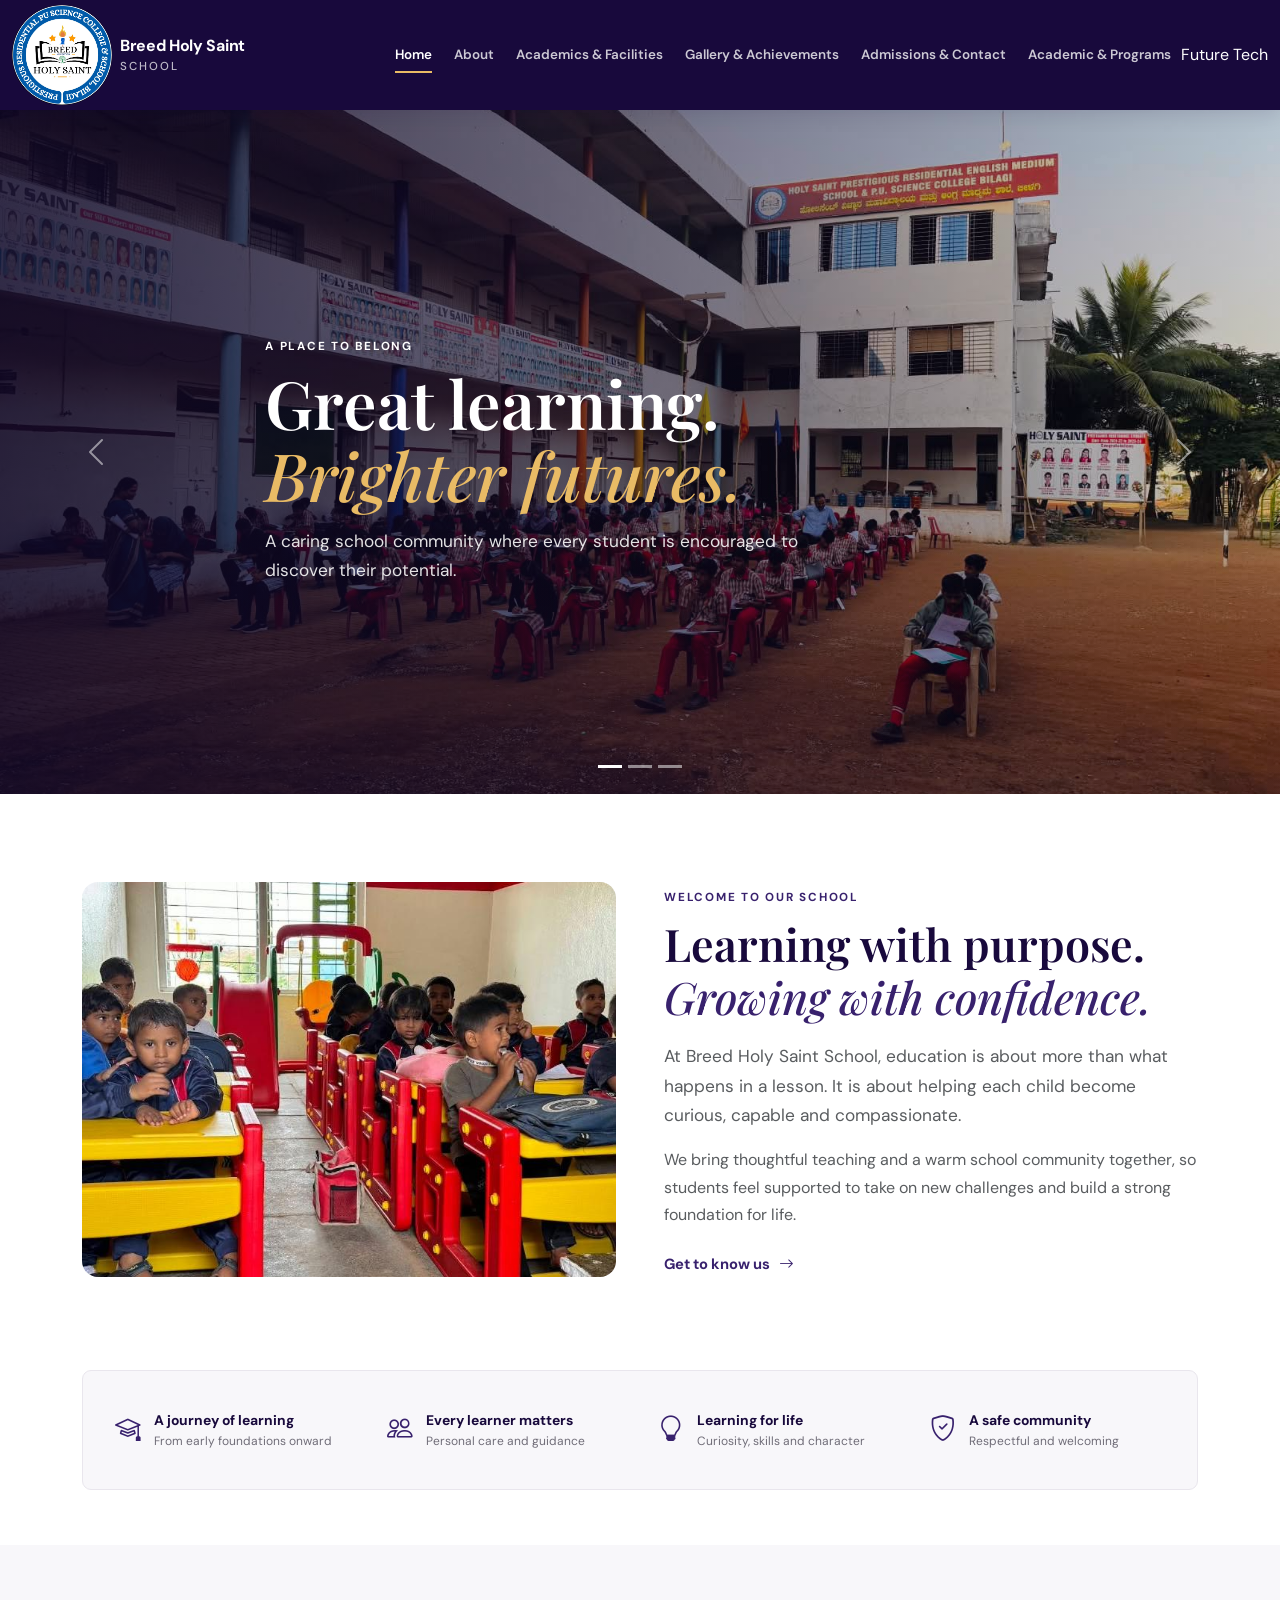
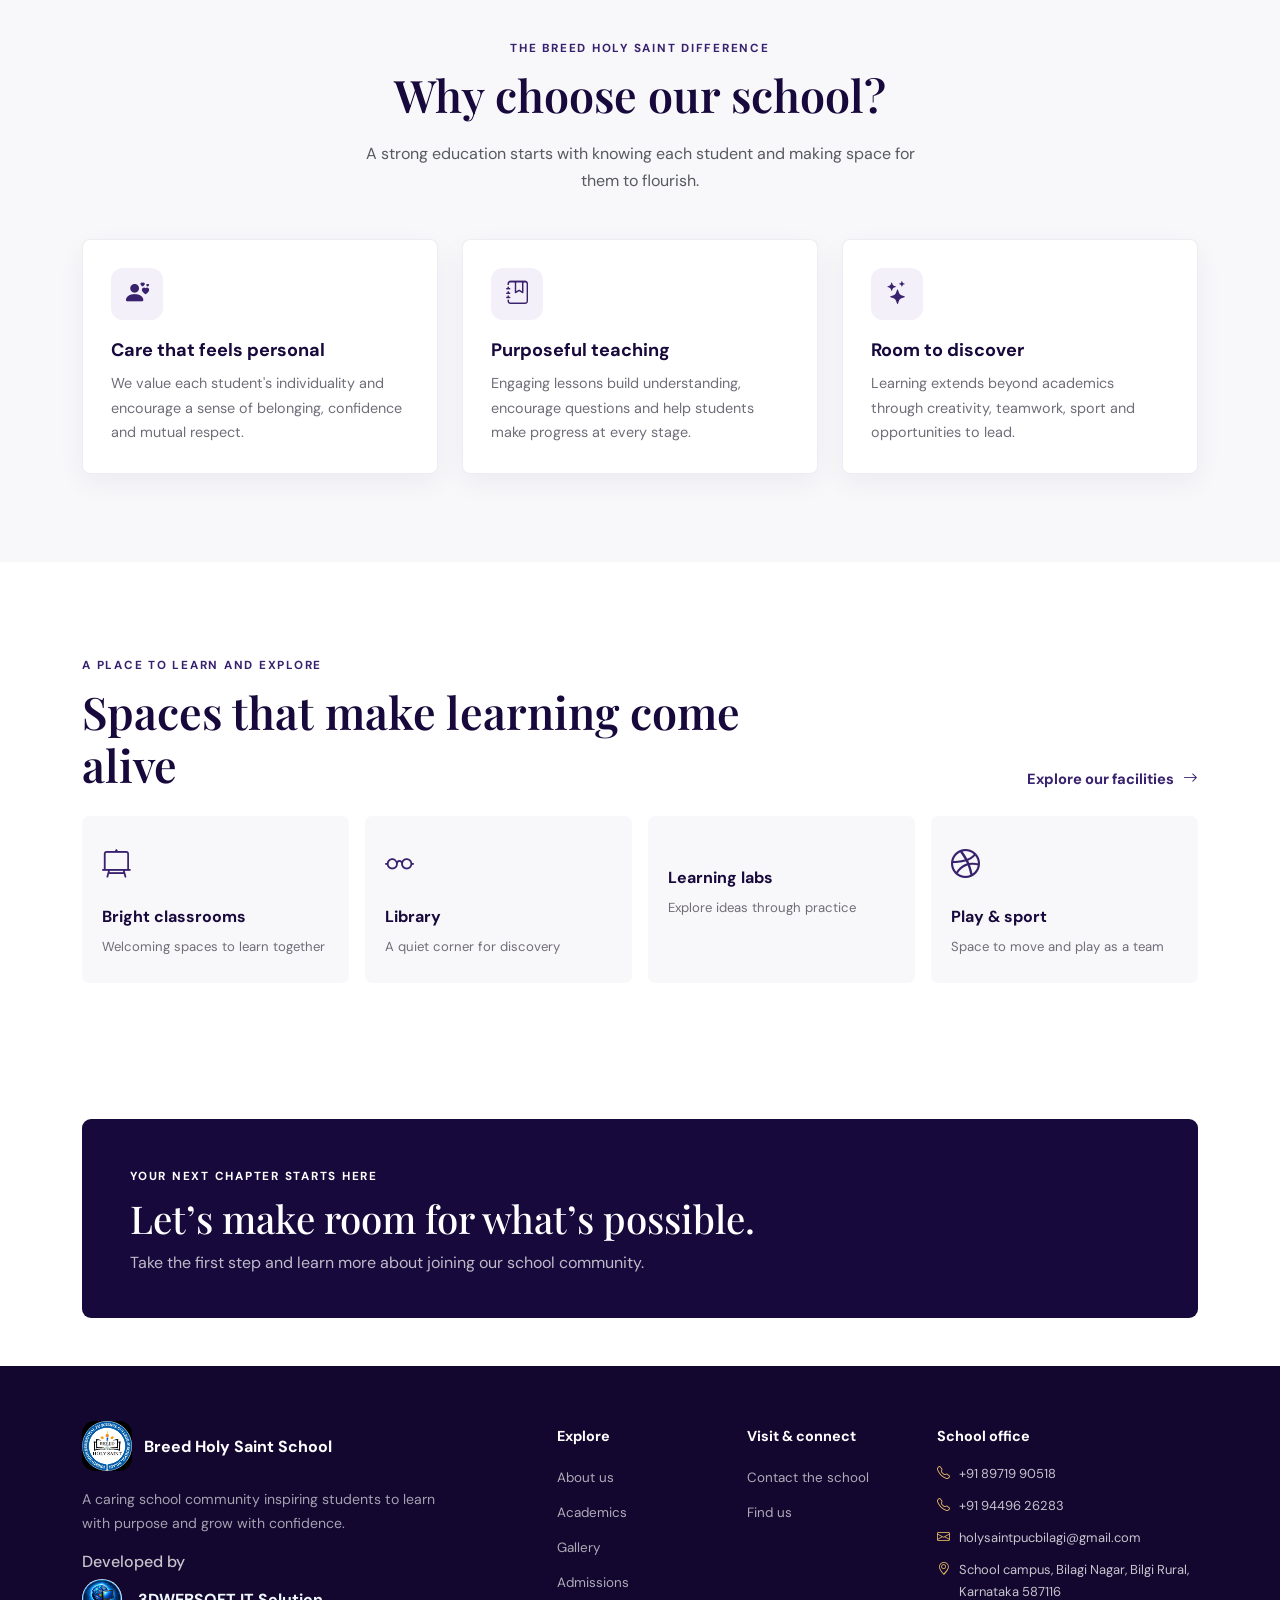
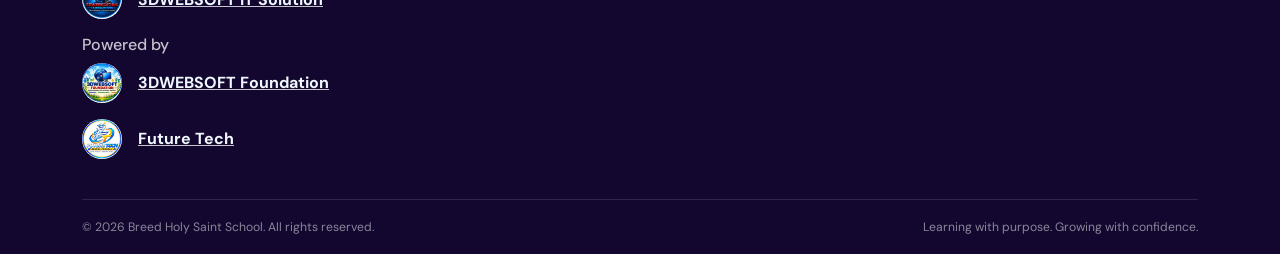
==== commit b6a6fcba: "commut" ====
--- a/index.html
+++ b/index.html
@@ -46,11 +46,8 @@
             <li class="nav-item">
               <a class="nav-link" href="AcademicPrograms.html">Academic  &amp; Programs</a>
             </li>
-            <li class="nav-item">
-              <a class="nav-link" href="futuretech.html">Future Tech</a>
-            </li>
           </ul>
-          
+          <a href="https://www.futuretechschool.online/student-login.html" style="color: white;text-decoration: none;">Future Tech</a>
         </div>
       </div>
     </nav>
@@ -70,7 +67,6 @@
                 <span class="eyebrow text-white">A place to belong</span>
                 <h1>Great learning.<br><em>Brighter futures.</em></h1>
                 <p>A caring school community where every student is encouraged to discover their potential.</p>
-                <a class="btn btn-gold" href="about.html">Discover our school <i class="bi bi-arrow-right ms-2"></i></a>
               </div>
             </div>
             <div class="carousel-item">
@@ -80,7 +76,6 @@
                 <span class="eyebrow text-white">Curiosity in every classroom</span>
                 <h2>Confident learners.<br><em>Kind citizens.</em></h2>
                 <p>Meaningful lessons and supportive teachers help children thrive inside and outside the classroom.</p>
-                <a class="btn btn-gold" href="academics.html">Explore academics <i class="bi bi-arrow-right ms-2"></i></a>
               </div>
             </div>
             <div class="carousel-item">
@@ -90,7 +85,6 @@
                 <span class="eyebrow text-white">More than a classroom</span>
                 <h2>Find your spark.<br><em>Grow together.</em></h2>
                 <p>From sports and the arts to service and leadership, there is room here for every kind of talent.</p>
-                <a class="btn btn-gold" href="gallery.html">See school life <i class="bi bi-arrow-right ms-2"></i></a>
               </div>
             </div>
           </div>
